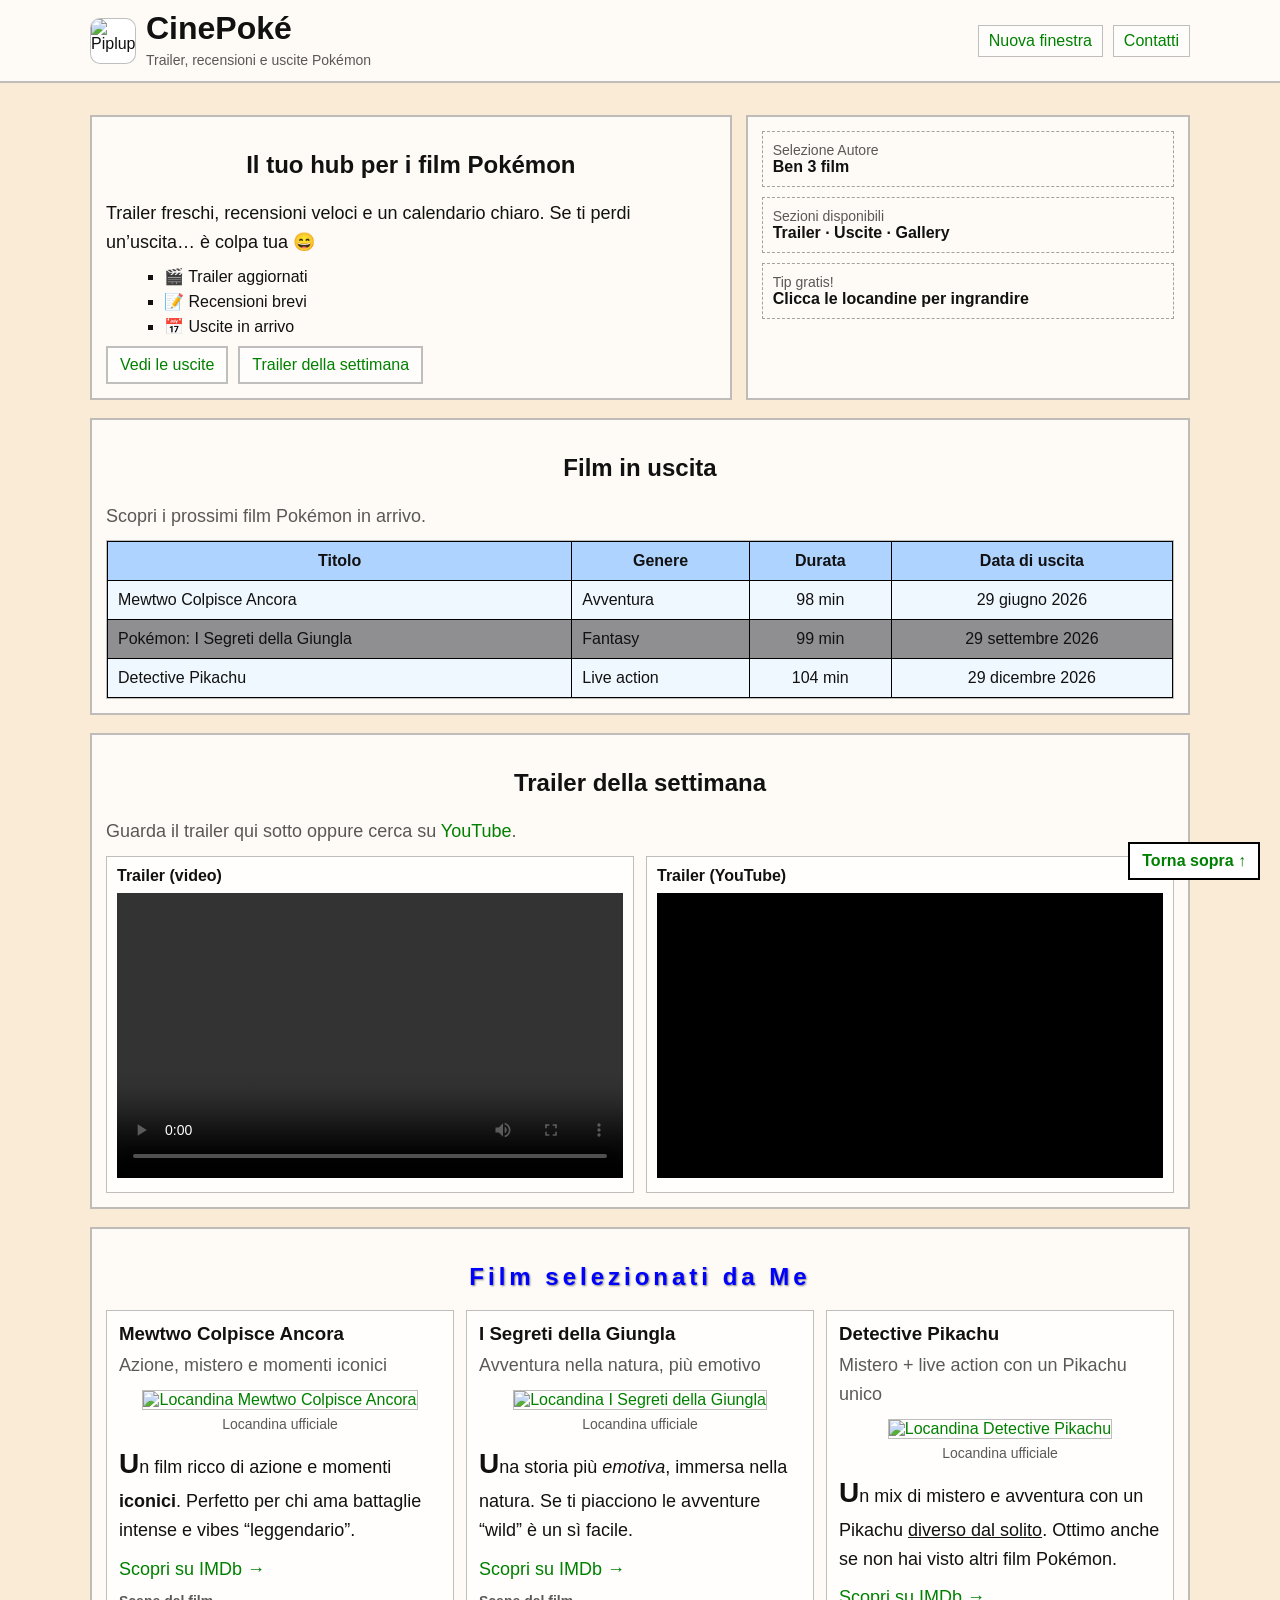
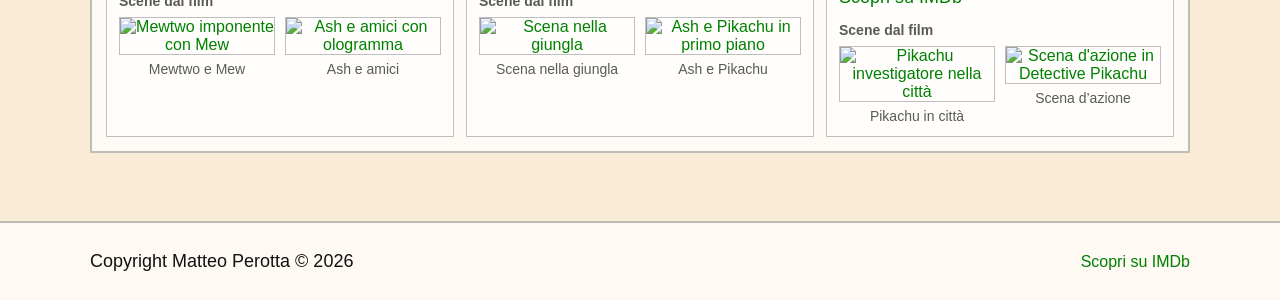
==== html/pokemon.html @ c6f37aa0 "Aggiunti vecchi esercizi" ====
<!DOCTYPE html>
<html lang="it">
  <head>
    <meta charset="UTF-8" />
    <meta name="viewport" content="width=device-width, initial-scale=1.0" />
    <meta name="description" content="Film Pokémon: trailer, recensioni e novità." />
    <meta name="author" content="Matteo Perotta" />

    <title>CinePoké</title>

    <link
      rel="icon"
      type="image/png"
      href="https://media.pokemoncentral.it/wiki/thumb/9/90/Artwork0393_DLPS.png/200px-Artwork0393_DLPS.png"
    />

    <link rel="stylesheet" href="pokemon.css" />
  </head>

  <body>
    <div class="bg-piplup" aria-hidden="true"></div>
    <a id="top"></a>

    <header class="site-header">
      <div class="container header-inner">
        <a class="brand" href="pokemon.html" aria-label="Vai alla home di CinePoké">
          <img
            class="brand__logo"
            src="https://media.pokemoncentral.it/wiki/thumb/9/90/Artwork0393_DLPS.png/200px-Artwork0393_DLPS.png"
            alt="Piplup"
            width="46"
            height="46"
            loading="lazy"
            decoding="async"
          />
          <div class="brand__text">
            <h1 class="brand__title">CinePoké</h1>
            <p class="brand__tagline">Trailer, recensioni e uscite Pokémon</p>
          </div>
        </a>

        <nav class="nav" aria-label="Navigazione principale">
          <ul class="nav__list">
            <li class="nav__item">
              <a class="nav__link" href="about.html" target="_blank" rel="noopener noreferrer">Nuova finestra</a>
            </li>
            <li class="nav__item">
              <a class="nav__link" href="contact.html">Contatti</a>
            </li>
          </ul>
        </nav>
      </div>
    </header>

    <main class="container main">
      <section class="hero">
        <div class="hero__copy">
          <h2>Il tuo hub per i film Pokémon</h2>
          <p>
            Trailer freschi, recensioni veloci e un calendario chiaro.
            Se ti perdi un’uscita… è colpa tua 😄
          </p>

          <ul class="pill-list">
            <li class="pill">🎬 Trailer aggiornati</li>
            <li class="pill">📝 Recensioni brevi</li>
            <li class="pill">📅 Uscite in arrivo</li>
          </ul>

          <div class="hero__cta">
            <a class="btn" href="#uscite">Vedi le uscite</a>
            <a class="btn btn--ghost" href="#trailer">Trailer della settimana</a>
          </div>
        </div>

        <div class="hero__card">
          <div class="stat">
            <span class="stat__label">Selezione Autore</span>
            <span class="stat__value">Ben 3 film</span>
          </div>
          <div class="stat">
            <span class="stat__label">Sezioni disponibili</span>
            <span class="stat__value">Trailer · Uscite · Gallery</span>
          </div>
          <div class="stat">
            <span class="stat__label">Tip gratis!
            </span>
            <span class="stat__value">Clicca le locandine per ingrandire</span>
          </div>
        </div>
      </section>

      <section id="uscite" class="card">
        <div class="card__head">
          <h2>Film in uscita</h2>
          <p>Scopri i prossimi film Pokémon in arrivo.</p>
        </div>

        <div class="table-wrap" role="region" aria-label="Tabella film in uscita" tabindex="0">
          <table class="table">
            <thead>
              <tr>
                <th scope="col">Titolo</th>
                <th scope="col">Genere</th>
                <th scope="col" class="t-center">Durata</th>
                <th scope="col" class="t-center">Data di uscita</th>
              </tr>
            </thead>
            <tbody>
              <tr>
                <td>Mewtwo Colpisce Ancora</td>
                <td>Avventura</td>
                <td class="t-center">98 min</td>
                <td class="t-center">29 giugno 2026</td>
              </tr>
              <tr>
                <td>Pokémon: I Segreti della Giungla</td>
                <td>Fantasy</td>
                <td class="t-center">99 min</td>
                <td class="t-center">29 settembre 2026</td>
              </tr>
              <tr>
                <td>Detective Pikachu</td>
                <td>Live action</td>
                <td class="t-center">104 min</td>
                <td class="t-center">29 dicembre 2026</td>
              </tr>
            </tbody>
          </table>
        </div>
      </section>

      <section id="trailer" class="card">
        <div class="card__head">
          <h2>Trailer della settimana</h2>
          <p>
            Guarda il trailer qui sotto oppure cerca su
            <a href="https://www.youtube.com/results?search_query=pokemon+movie+trailer" target="_blank" rel="noopener noreferrer">YouTube</a>.
          </p>
        </div>

        <div class="media-grid">
          <div class="media">
            <h3 class="media__title">Trailer (video)</h3>
            <video class="media__frame" controls preload="metadata">
              <source
                src="https://commondatastorage.googleapis.com/gtv-videos-bucket/sample/BigBuckBunny.mp4"
                type="video/mp4"
              />
              Il tuo browser non supporta il video.
            </video>
          </div>

          <div class="media">
            <h3 class="media__title">Trailer (YouTube)</h3>
            <iframe
              class="media__frame"
              src="https://www.youtube.com/embed/XGl9Q61RnAg"
              title="Trailer Pokémon"
              loading="lazy"
              allowfullscreen
            ></iframe>
          </div>
        </div>
      </section>

      <section class="card">
        <div class="card__head">
          <h2 id="speciale">Film selezionati da Me</h2>
        </div>

        <div class="movie-grid">
          <article class="movie">
            <header class="movie__header">
              <h3>Mewtwo Colpisce Ancora</h3>
              <p class="movie__subtitle">Azione, mistero e momenti iconici</p>
            </header>

            <div class="movie__body">
              <figure class="poster">
                <a href="https://media.pokemoncentral.it/wiki/0/06/F22_poster_italiano.png" target="_blank" rel="noopener noreferrer">
                  <img
                    src="https://media.pokemoncentral.it/wiki/0/06/F22_poster_italiano.png"
                    alt="Locandina Mewtwo Colpisce Ancora"
                    loading="lazy"
                    decoding="async"
                  />
                </a>
                <figcaption>Locandina ufficiale</figcaption>
              </figure>

              <p class="review">
                Un film ricco di azione e momenti <strong>iconici</strong>. Perfetto per chi ama battaglie intense e vibes “leggendario”.
              </p>

              <p class="meta-link">
                <a class="link" href="https://www.imdb.com/it/title/tt8856470/" target="_blank" rel="noopener noreferrer">Scopri su IMDb →</a>
              </p>

              <h4 class="section-title">Scene dal film</h4>
              <div class="gallery">
                <figure class="shot">
                  <a
                    href="https://upload.wikimedia.org/wikipedia/it/thumb/5/52/Pok%C3%A8mon_-_Mewtwo_colpisce_ancora_-_L%27evoluzione.jpg/330px-Pok%C3%A8mon_-_Mewtwo_colpisce_ancora_-_L%27evoluzione.jpg"
                    target="_blank"
                    rel="noopener noreferrer"
                  >
                    <img
                      src="https://upload.wikimedia.org/wikipedia/it/thumb/5/52/Pok%C3%A8mon_-_Mewtwo_colpisce_ancora_-_L%27evoluzione.jpg/330px-Pok%C3%A8mon_-_Mewtwo_colpisce_ancora_-_L%27evoluzione.jpg"
                      alt="Mewtwo imponente con Mew"
                      loading="lazy"
                      decoding="async"
                    />
                  </a>
                  <figcaption>Mewtwo e Mew</figcaption>
                </figure>

                <figure class="shot">
                  <a
                    href="https://www.akibagamers.it/wp-content/uploads/2020/03/pokemon-mewtwo-colpisce-ancora-evoluzione-recensione-screenshot-12.jpg"
                    target="_blank"
                    rel="noopener noreferrer"
                  >
                    <img
                      src="https://www.akibagamers.it/wp-content/uploads/2020/03/pokemon-mewtwo-colpisce-ancora-evoluzione-recensione-screenshot-12.jpg"
                      alt="Ash e amici con ologramma"
                      loading="lazy"
                      decoding="async"
                    />
                  </a>
                  <figcaption>Ash e amici</figcaption>
                </figure>
              </div>
            </div>
          </article>

          <article class="movie">
            <header class="movie__header">
              <h3>I Segreti della Giungla</h3>
              <p class="movie__subtitle">Avventura nella natura, più emotivo</p>
            </header>

            <div class="movie__body">
              <figure class="poster">
                <a href="https://media.pokemoncentral.it/wiki/3/3e/F23_poster_italiano.png" target="_blank" rel="noopener noreferrer">
                  <img
                    src="https://media.pokemoncentral.it/wiki/3/3e/F23_poster_italiano.png"
                    alt="Locandina I Segreti della Giungla"
                    loading="lazy"
                    decoding="async"
                  />
                </a>
                <figcaption>Locandina ufficiale</figcaption>
              </figure>

              <p class="review">
                Una storia più <em>emotiva</em>, immersa nella natura. Se ti piacciono le avventure “wild” è un sì facile.
              </p>

              <p class="meta-link">
                <a class="link" href="https://www.imdb.com/it/title/tt11819890/?ref_=fn_t_1" target="_blank" rel="noopener noreferrer">Scopri su IMDb →</a>
              </p>

              <h4 class="section-title">Scene dal film</h4>
              <div class="gallery">
                <figure class="shot">
                  <a
                    href="https://upload.wikimedia.org/wikipedia/it/c/c9/Il_film_Pok%C3%A9mon_-_I_segreti_della_giungla.png"
                    target="_blank"
                    rel="noopener noreferrer"
                  >
                    <img
                      src="https://upload.wikimedia.org/wikipedia/it/c/c9/Il_film_Pok%C3%A9mon_-_I_segreti_della_giungla.png"
                      alt="Scena nella giungla"
                      loading="lazy"
                      decoding="async"
                    />
                  </a>
                  <figcaption>Scena nella giungla</figcaption>
                </figure>

                <figure class="shot">
                  <a
                    href="https://www.staynerd.com/wp-content/uploads/2021/10/pokemon-segreti-giungla-04.jpg"
                    target="_blank"
                    rel="noopener noreferrer"
                  >
                    <img
                      src="https://www.staynerd.com/wp-content/uploads/2021/10/pokemon-segreti-giungla-04.jpg"
                      alt="Ash e Pikachu in primo piano"
                      loading="lazy"
                      decoding="async"
                    />
                  </a>
                  <figcaption>Ash e Pikachu</figcaption>
                </figure>
              </div>
            </div>
          </article>

          <article class="movie">
            <header class="movie__header">
              <h3>Detective Pikachu</h3>
              <p class="movie__subtitle">Mistero + live action con un Pikachu unico</p>
            </header>

            <div class="movie__body">
              <figure class="poster">
                <a
                  href="https://media.pokemoncentral.it/wiki/thumb/8/83/Detective_Pikachu_poster_2.jpeg/1200px-Detective_Pikachu_poster_2.jpeg"
                  target="_blank"
                  rel="noopener noreferrer"
                >
                  <img
                    src="https://media.pokemoncentral.it/wiki/thumb/8/83/Detective_Pikachu_poster_2.jpeg/1200px-Detective_Pikachu_poster_2.jpeg"
                    alt="Locandina Detective Pikachu"
                    loading="lazy"
                    decoding="async"
                  />
                </a>
                <figcaption>Locandina ufficiale</figcaption>
              </figure>

              <p class="review">
                Un mix di mistero e avventura con un Pikachu <u>diverso dal solito</u>. Ottimo anche se non hai visto altri film Pokémon.
              </p>

              <p class="meta-link">
                <a class="link" href="https://www.imdb.com/it/title/tt5884052/?ref_=fn_t_1" target="_blank" rel="noopener noreferrer">Scopri su IMDb →</a>
              </p>

              <h4 class="section-title">Scene dal film</h4>
              <div class="gallery">
                <figure class="shot">
                  <a
                    href="https://maxonassets.imgix.net/images/News/20191217_Detective_Pikachu_Header0.jpg?fm=webp&auto=format,compress&w=1920&h=1080&ar=16:9&fit=clip&crop=faces&q=80"
                    target="_blank"
                    rel="noopener noreferrer"
                  >
                    <img
                      src="https://maxonassets.imgix.net/images/News/20191217_Detective_Pikachu_Header0.jpg?fm=webp&auto=format,compress&w=1920&h=1080&ar=16:9&fit=clip&crop=faces&q=80"
                      alt="Pikachu investigatore nella città"
                      loading="lazy"
                      decoding="async"
                    />
                  </a>
                  <figcaption>Pikachu in città</figcaption>
                </figure>

                <figure class="shot">
                  <a
                    href="https://images.nintendolife.com/cd3745bf0cb65/pikachu.large.jpg"
                    target="_blank"
                    rel="noopener noreferrer"
                  >
                    <img
                      src="https://images.nintendolife.com/cd3745bf0cb65/pikachu.large.jpg"
                      alt="Scena d'azione in Detective Pikachu"
                      loading="lazy"
                      decoding="async"
                    />
                  </a>
                  <figcaption>Scena d’azione</figcaption>
                </figure>
              </div>
            </div>
          </article>
        </div>
      </section>
      <a href="#top" class="back-to-top">Torna sopra ↑</a>
    </main>

    <footer class="site-footer">
      <div class="container footer-inner">
        <p>Copyright Matteo Perotta © 2026</p>
        <a class="nav__link" href="https://www.imdb.com" target="_blank" rel="noopener noreferrer">Scopri su IMDb</a>
      </div>
    </footer>
    
  </body>
</html>
---- html/pokemon.css ----
* {
  box-sizing: border-box;
  font-family: Arial, Helvetica, sans-serif;
}

:root {
  --container: 1100px;
  --bg: antiquewhite;
  --card: rgba(255, 255, 255, 0.75);
  --stroke: rgba(0, 0, 0, 0.25);
  --text: #111;
  --muted: rgba(0, 0, 0, 0.65);
  --brand: green;
  --brandHover: rgb(2, 50, 2);
}

body {
  margin: 0;
  background-color: var(--bg);
  color: var(--text);
}

.bg-piplup {
  position: fixed;
  inset: 0;
  z-index: -1;
  background-image: url("https://media.pokemoncentral.it/wiki/thumb/9/90/Artwork0393_DLPS.png/200px-Artwork0393_DLPS.png");
  background-repeat: repeat;
  background-position: bottom right;
  opacity: 0.12;
}

.container {
  width: 92%;
  max-width: var(--container);
  margin: 0 auto;
}

.main {
  padding: 18px 0 40px;
}

h1,
h2 {
  text-align: center;
}

p {
  font-size: 18px;
  margin: 10px 0;
  line-height: 1.6;
}

a {
  color: var(--brand);
  text-decoration: none;
}

a:hover {
  color: var(--brandHover);
  text-decoration: underline;
}

a:focus {
  outline: 3px dashed blue;
}

ul {
  list-style-type: square;
}

#speciale {
  color: blue;
  letter-spacing: 4px;
  text-shadow: 1px 1px 2px gray;
}

::selection {
  background-color: yellow;
  color: black;
}

.review::first-letter {
  font-size: 28px;
  font-weight: bold;
}

.t-center {
  text-align: center;
}

.site-header {
  background-color: rgba(255, 255, 255, 0.75);
  border-bottom: 2px solid var(--stroke);
}

.header-inner {
  display: flex;
  flex-direction: column;
  align-items: flex-start;
  justify-content: space-between;
  gap: 12px;
  padding: 10px 0;
}

.back-to-top {
  position: fixed;
  bottom: 20px;
  right: 20px;
  background-color: white;
  border: 2px solid black;
  padding: 8px 12px;
  text-decoration: none;
  font-weight: bold;
}

.back-to-top:hover {
  background-color: lightgray;
}

img:hover {
  opacity: 0.85;
  transition: 0.3s;
}

.brand {
  display: flex;
  align-items: center;
  gap: 10px;
  color: inherit;
  text-decoration: none;
}

.brand__logo {
  border: 1px solid var(--stroke);
  border-radius: 10px;
  background: white;
}

.brand__title {
  margin: 0;
  text-align: left;
}

.brand__tagline {
  margin: 2px 0 0 0;
  font-size: 14px;
  color: var(--muted);
}

.nav__list {
  list-style: none;
  padding: 0;
  margin: 0;
  display: flex;
  gap: 10px;
  flex-wrap: wrap;
  justify-content: center;
}

.nav__item {
  border: 1px solid var(--stroke);
  background-color: rgba(255, 255, 255, 0.6);
  padding: 6px 10px;
}

.nav__link {
  color: var(--brand);
}

.hero {
  display: grid;
  grid-template-columns: 1fr;
  gap: 14px;
  margin-top: 14px;
}

.hero__copy,
.hero__card {
  border: 2px solid var(--stroke);
  background-color: var(--card);
  padding: 14px;
}

.pill-list {
  margin: 10px 0 0 18px;
}

.pill {
  margin: 6px 0;
}

.hero__cta {
  display: flex;
  flex-wrap: wrap;
  gap: 10px;
  margin-top: 10px;
}

.btn {
  border: 2px solid var(--stroke);
  background-color: rgba(255, 255, 255, 0.8);
  padding: 8px 12px;
  display: inline-block;
}

.btn--ghost {
  background-color: rgba(255, 255, 255, 0.55);
}

.stat {
  border: 1px dashed rgba(0, 0, 0, 0.35);
  padding: 10px;
  margin-bottom: 10px;
}

.stat__label {
  display: block;
  font-size: 14px;
  color: var(--muted);
}

.stat__value {
  font-weight: bold;
}

.card {
  border: 2px solid var(--stroke);
  background-color: var(--card);
  padding: 14px;
  margin-top: 18px;
}

.card__head p {
  color: var(--muted);
}

.table-wrap {
  overflow-x: auto;
  border: 1px solid var(--stroke);
  background-color: rgba(255, 255, 255, 0.7);
}

.table {
  width: 100%;
  min-width: 700px;
  border-collapse: collapse;
}

.table th,
.table td {
  border: 1px solid black;
  padding: 10px;
}

.table th {
  background-color: rgb(174, 211, 255);
}

.table tr:nth-child(odd) {
  background-color: aliceblue;
}

.table tr:nth-child(even) {
  background-color: rgb(143, 143, 146);
}

.media-grid {
  display: grid;
  grid-template-columns: 1fr;
  gap: 12px;
}

.media {
  border: 1px solid var(--stroke);
  background-color: rgba(255, 255, 255, 0.65);
  padding: 10px;
}

.media__title {
  margin: 0 0 8px 0;
  font-size: 16px;
}

.media__frame {
  width: 100%;
  border: 0;
  aspect-ratio: 16 / 9;
  background: black;
}

.movie-grid {
  display: grid;
  grid-template-columns: 1fr;
  gap: 12px;
}

.movie {
  border: 1px solid var(--stroke);
  background-color: rgba(255, 255, 255, 0.65);
  padding: 12px;
}

.movie__header h3 {
  margin: 0;
}

.movie__subtitle {
  margin: 6px 0 0 0;
  color: var(--muted);
}

.poster {
  text-align: center;
  margin: 10px 0;
}

.poster img {
  width: 200px;
  max-width: 100%;
  border: 1px solid var(--stroke);
}

.review {
  margin: 10px 0;
}

.section-title {
  margin: 10px 0 8px 0;
  font-size: 14px;
  color: var(--muted);
}

.gallery {
  display: grid;
  grid-template-columns: repeat(2, 1fr);
  gap: 10px;
  align-items: start;
}

.shot {
  margin: 0;
  text-align: center;
}

.shot img {
  width: 170px;
  max-width: 100%;
  border: 1px solid var(--stroke);
}

figcaption {
  font-size: 14px;
  color: var(--muted);
  margin-top: 6px;
}

.site-footer {
  margin-top: 28px;
  border-top: 2px solid var(--stroke);
  background-color: rgba(255, 255, 255, 0.7);
}

.footer-inner {
  padding: 14px 0;
  display: flex;
  align-items: center;
  justify-content: space-between;
  gap: 12px;
  flex-wrap: wrap;
}

@media (min-width: 600px) {
  .header-inner {
    flex-direction: row;
    align-items: center;
  }

  .media-grid {
    grid-template-columns: 1fr 1fr;
  }

  .movie-grid {
    grid-template-columns: repeat(2, 1fr);
  }
}

@media (min-width: 900px) {
  .hero {
    grid-template-columns: 1.3fr 0.9fr;
  }

  .movie-grid {
    grid-template-columns: repeat(3, 1fr);
  }
}
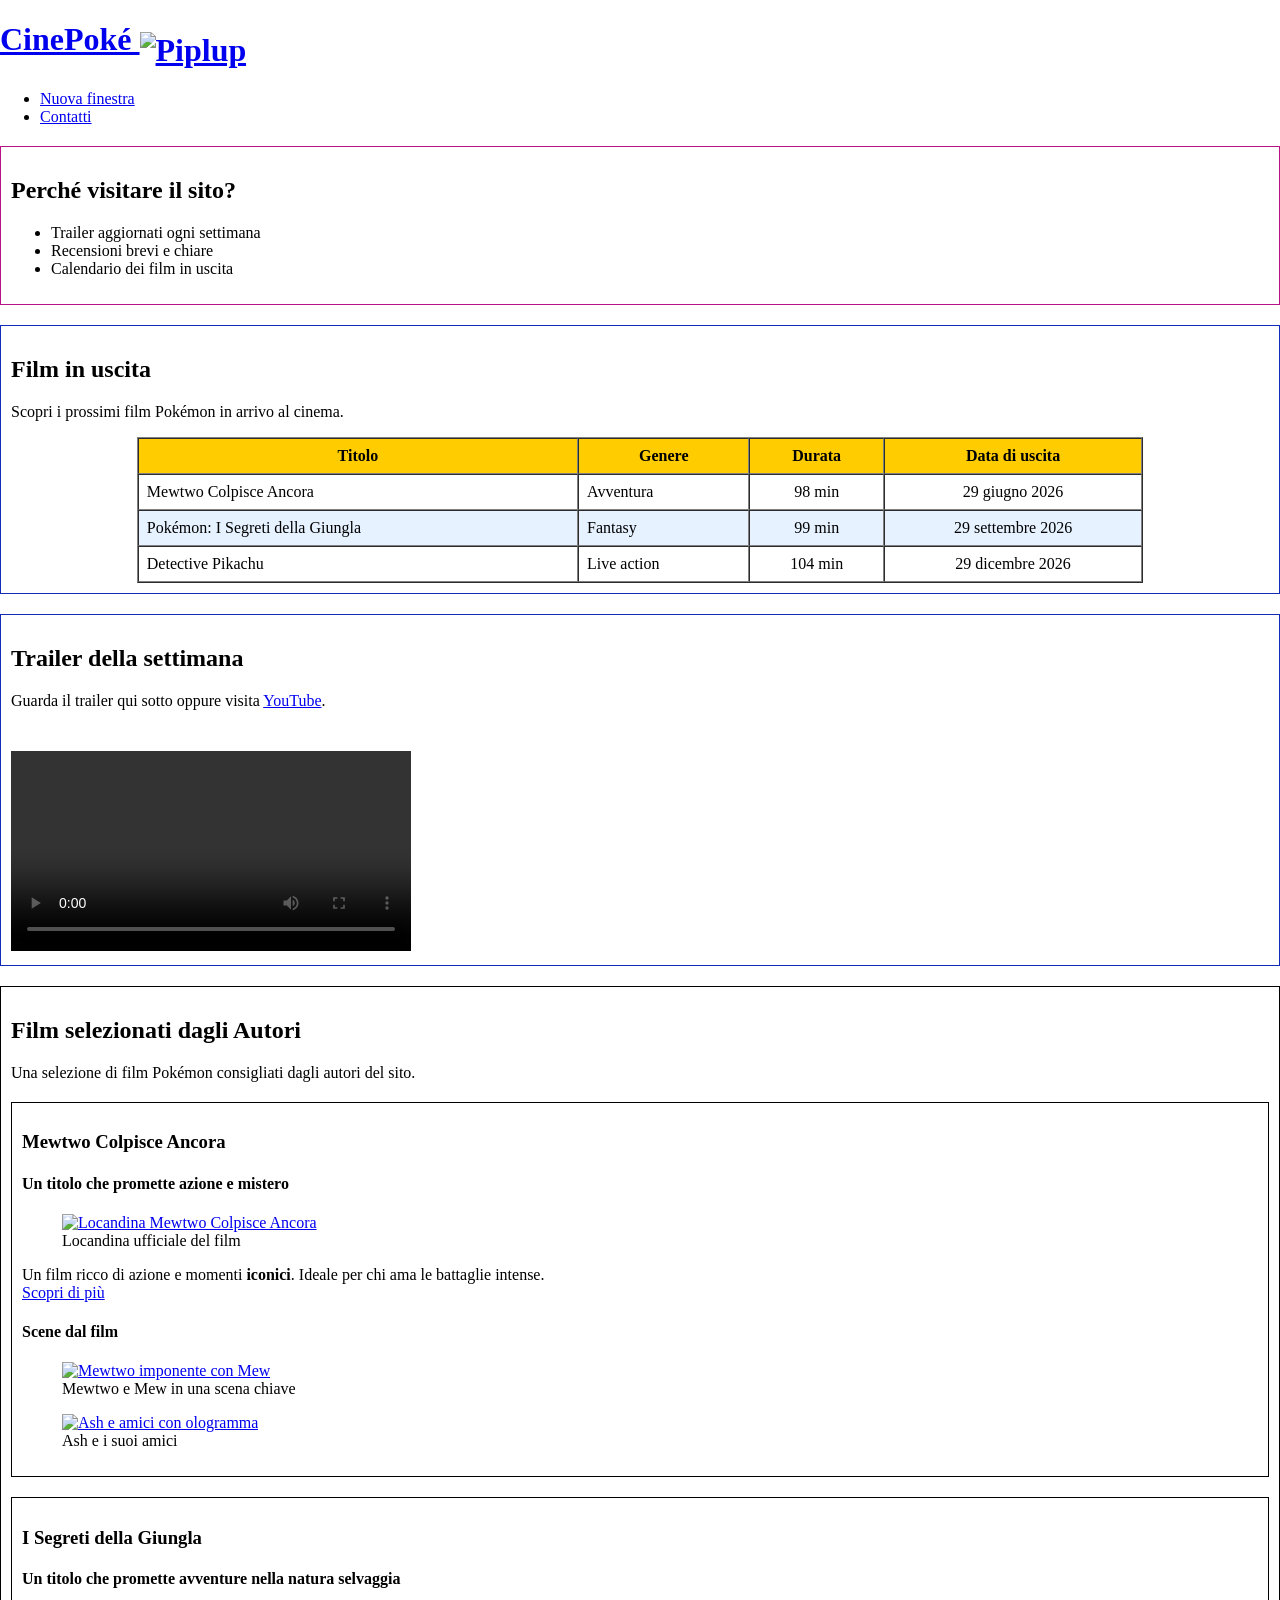
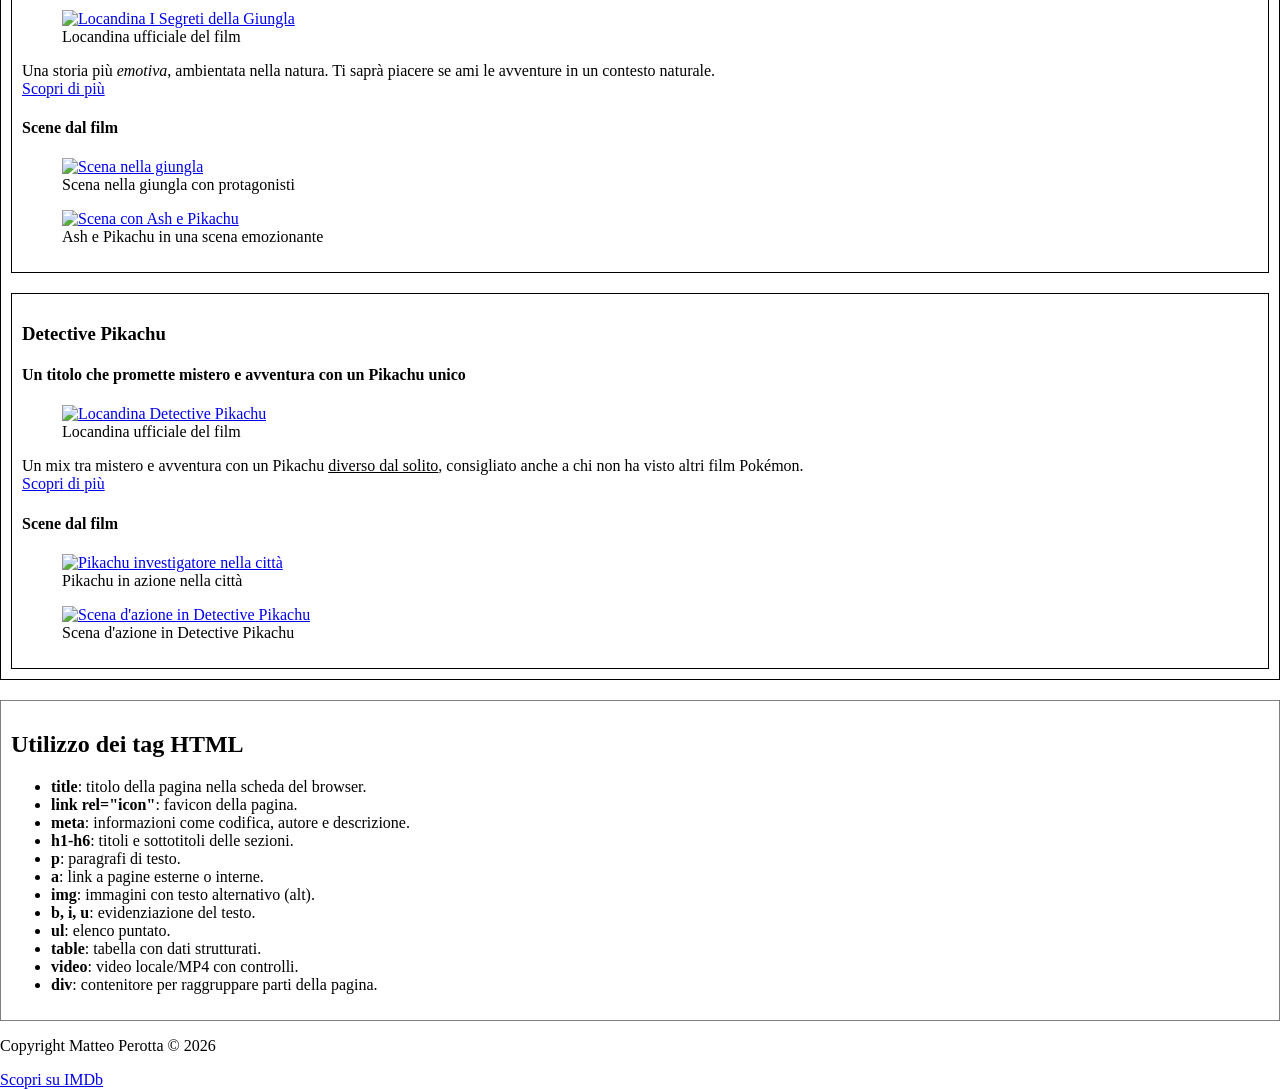
==== commit 0c47ff06: "OLD." ====
--- a/html/pokemon.html
+++ b/html/pokemon.html
@@ -1,381 +1,230 @@
-<!DOCTYPE html>
-<html lang="it">
-  <head>
-    <meta charset="UTF-8" />
-    <meta name="viewport" content="width=device-width, initial-scale=1.0" />
-    <meta name="description" content="Film Pokémon: trailer, recensioni e novità." />
-    <meta name="author" content="Matteo Perotta" />
-
-    <title>CinePoké</title>
-
-    <link
-      rel="icon"
-      type="image/png"
-      href="https://media.pokemoncentral.it/wiki/thumb/9/90/Artwork0393_DLPS.png/200px-Artwork0393_DLPS.png"
-    />
-
-    <link rel="stylesheet" href="pokemon.css" />
-  </head>
-
-  <body>
-    <div class="bg-piplup" aria-hidden="true"></div>
-    <a id="top"></a>
-
-    <header class="site-header">
-      <div class="container header-inner">
-        <a class="brand" href="pokemon.html" aria-label="Vai alla home di CinePoké">
-          <img
-            class="brand__logo"
-            src="https://media.pokemoncentral.it/wiki/thumb/9/90/Artwork0393_DLPS.png/200px-Artwork0393_DLPS.png"
-            alt="Piplup"
-            width="46"
-            height="46"
-            loading="lazy"
-            decoding="async"
-          />
-          <div class="brand__text">
-            <h1 class="brand__title">CinePoké</h1>
-            <p class="brand__tagline">Trailer, recensioni e uscite Pokémon</p>
-          </div>
-        </a>
-
-        <nav class="nav" aria-label="Navigazione principale">
-          <ul class="nav__list">
-            <li class="nav__item">
-              <a class="nav__link" href="about.html" target="_blank" rel="noopener noreferrer">Nuova finestra</a>
-            </li>
-            <li class="nav__item">
-              <a class="nav__link" href="contact.html">Contatti</a>
-            </li>
-          </ul>
-        </nav>
-      </div>
-    </header>
-
-    <main class="container main">
-      <section class="hero">
-        <div class="hero__copy">
-          <h2>Il tuo hub per i film Pokémon</h2>
-          <p>
-            Trailer freschi, recensioni veloci e un calendario chiaro.
-            Se ti perdi un’uscita… è colpa tua 😄
-          </p>
-
-          <ul class="pill-list">
-            <li class="pill">🎬 Trailer aggiornati</li>
-            <li class="pill">📝 Recensioni brevi</li>
-            <li class="pill">📅 Uscite in arrivo</li>
-          </ul>
-
-          <div class="hero__cta">
-            <a class="btn" href="#uscite">Vedi le uscite</a>
-            <a class="btn btn--ghost" href="#trailer">Trailer della settimana</a>
-          </div>
-        </div>
-
-        <div class="hero__card">
-          <div class="stat">
-            <span class="stat__label">Selezione Autore</span>
-            <span class="stat__value">Ben 3 film</span>
-          </div>
-          <div class="stat">
-            <span class="stat__label">Sezioni disponibili</span>
-            <span class="stat__value">Trailer · Uscite · Gallery</span>
-          </div>
-          <div class="stat">
-            <span class="stat__label">Tip gratis!
-            </span>
-            <span class="stat__value">Clicca le locandine per ingrandire</span>
-          </div>
-        </div>
-      </section>
-
-      <section id="uscite" class="card">
-        <div class="card__head">
-          <h2>Film in uscita</h2>
-          <p>Scopri i prossimi film Pokémon in arrivo.</p>
-        </div>
-
-        <div class="table-wrap" role="region" aria-label="Tabella film in uscita" tabindex="0">
-          <table class="table">
-            <thead>
-              <tr>
-                <th scope="col">Titolo</th>
-                <th scope="col">Genere</th>
-                <th scope="col" class="t-center">Durata</th>
-                <th scope="col" class="t-center">Data di uscita</th>
-              </tr>
-            </thead>
-            <tbody>
-              <tr>
-                <td>Mewtwo Colpisce Ancora</td>
-                <td>Avventura</td>
-                <td class="t-center">98 min</td>
-                <td class="t-center">29 giugno 2026</td>
-              </tr>
-              <tr>
-                <td>Pokémon: I Segreti della Giungla</td>
-                <td>Fantasy</td>
-                <td class="t-center">99 min</td>
-                <td class="t-center">29 settembre 2026</td>
-              </tr>
-              <tr>
-                <td>Detective Pikachu</td>
-                <td>Live action</td>
-                <td class="t-center">104 min</td>
-                <td class="t-center">29 dicembre 2026</td>
-              </tr>
-            </tbody>
-          </table>
-        </div>
-      </section>
-
-      <section id="trailer" class="card">
-        <div class="card__head">
-          <h2>Trailer della settimana</h2>
-          <p>
-            Guarda il trailer qui sotto oppure cerca su
-            <a href="https://www.youtube.com/results?search_query=pokemon+movie+trailer" target="_blank" rel="noopener noreferrer">YouTube</a>.
-          </p>
-        </div>
-
-        <div class="media-grid">
-          <div class="media">
-            <h3 class="media__title">Trailer (video)</h3>
-            <video class="media__frame" controls preload="metadata">
-              <source
-                src="https://commondatastorage.googleapis.com/gtv-videos-bucket/sample/BigBuckBunny.mp4"
-                type="video/mp4"
-              />
-              Il tuo browser non supporta il video.
-            </video>
-          </div>
-
-          <div class="media">
-            <h3 class="media__title">Trailer (YouTube)</h3>
-            <iframe
-              class="media__frame"
-              src="https://www.youtube.com/embed/XGl9Q61RnAg"
-              title="Trailer Pokémon"
-              loading="lazy"
-              allowfullscreen
-            ></iframe>
-          </div>
-        </div>
-      </section>
-
-      <section class="card">
-        <div class="card__head">
-          <h2 id="speciale">Film selezionati da Me</h2>
-        </div>
-
-        <div class="movie-grid">
-          <article class="movie">
-            <header class="movie__header">
-              <h3>Mewtwo Colpisce Ancora</h3>
-              <p class="movie__subtitle">Azione, mistero e momenti iconici</p>
-            </header>
-
-            <div class="movie__body">
-              <figure class="poster">
-                <a href="https://media.pokemoncentral.it/wiki/0/06/F22_poster_italiano.png" target="_blank" rel="noopener noreferrer">
-                  <img
-                    src="https://media.pokemoncentral.it/wiki/0/06/F22_poster_italiano.png"
-                    alt="Locandina Mewtwo Colpisce Ancora"
-                    loading="lazy"
-                    decoding="async"
-                  />
-                </a>
-                <figcaption>Locandina ufficiale</figcaption>
-              </figure>
-
-              <p class="review">
-                Un film ricco di azione e momenti <strong>iconici</strong>. Perfetto per chi ama battaglie intense e vibes “leggendario”.
-              </p>
-
-              <p class="meta-link">
-                <a class="link" href="https://www.imdb.com/it/title/tt8856470/" target="_blank" rel="noopener noreferrer">Scopri su IMDb →</a>
-              </p>
-
-              <h4 class="section-title">Scene dal film</h4>
-              <div class="gallery">
-                <figure class="shot">
-                  <a
-                    href="https://upload.wikimedia.org/wikipedia/it/thumb/5/52/Pok%C3%A8mon_-_Mewtwo_colpisce_ancora_-_L%27evoluzione.jpg/330px-Pok%C3%A8mon_-_Mewtwo_colpisce_ancora_-_L%27evoluzione.jpg"
-                    target="_blank"
-                    rel="noopener noreferrer"
-                  >
-                    <img
-                      src="https://upload.wikimedia.org/wikipedia/it/thumb/5/52/Pok%C3%A8mon_-_Mewtwo_colpisce_ancora_-_L%27evoluzione.jpg/330px-Pok%C3%A8mon_-_Mewtwo_colpisce_ancora_-_L%27evoluzione.jpg"
-                      alt="Mewtwo imponente con Mew"
-                      loading="lazy"
-                      decoding="async"
-                    />
-                  </a>
-                  <figcaption>Mewtwo e Mew</figcaption>
-                </figure>
-
-                <figure class="shot">
-                  <a
-                    href="https://www.akibagamers.it/wp-content/uploads/2020/03/pokemon-mewtwo-colpisce-ancora-evoluzione-recensione-screenshot-12.jpg"
-                    target="_blank"
-                    rel="noopener noreferrer"
-                  >
-                    <img
-                      src="https://www.akibagamers.it/wp-content/uploads/2020/03/pokemon-mewtwo-colpisce-ancora-evoluzione-recensione-screenshot-12.jpg"
-                      alt="Ash e amici con ologramma"
-                      loading="lazy"
-                      decoding="async"
-                    />
-                  </a>
-                  <figcaption>Ash e amici</figcaption>
-                </figure>
-              </div>
-            </div>
-          </article>
-
-          <article class="movie">
-            <header class="movie__header">
-              <h3>I Segreti della Giungla</h3>
-              <p class="movie__subtitle">Avventura nella natura, più emotivo</p>
-            </header>
-
-            <div class="movie__body">
-              <figure class="poster">
-                <a href="https://media.pokemoncentral.it/wiki/3/3e/F23_poster_italiano.png" target="_blank" rel="noopener noreferrer">
-                  <img
-                    src="https://media.pokemoncentral.it/wiki/3/3e/F23_poster_italiano.png"
-                    alt="Locandina I Segreti della Giungla"
-                    loading="lazy"
-                    decoding="async"
-                  />
-                </a>
-                <figcaption>Locandina ufficiale</figcaption>
-              </figure>
-
-              <p class="review">
-                Una storia più <em>emotiva</em>, immersa nella natura. Se ti piacciono le avventure “wild” è un sì facile.
-              </p>
-
-              <p class="meta-link">
-                <a class="link" href="https://www.imdb.com/it/title/tt11819890/?ref_=fn_t_1" target="_blank" rel="noopener noreferrer">Scopri su IMDb →</a>
-              </p>
-
-              <h4 class="section-title">Scene dal film</h4>
-              <div class="gallery">
-                <figure class="shot">
-                  <a
-                    href="https://upload.wikimedia.org/wikipedia/it/c/c9/Il_film_Pok%C3%A9mon_-_I_segreti_della_giungla.png"
-                    target="_blank"
-                    rel="noopener noreferrer"
-                  >
-                    <img
-                      src="https://upload.wikimedia.org/wikipedia/it/c/c9/Il_film_Pok%C3%A9mon_-_I_segreti_della_giungla.png"
-                      alt="Scena nella giungla"
-                      loading="lazy"
-                      decoding="async"
-                    />
-                  </a>
-                  <figcaption>Scena nella giungla</figcaption>
-                </figure>
-
-                <figure class="shot">
-                  <a
-                    href="https://www.staynerd.com/wp-content/uploads/2021/10/pokemon-segreti-giungla-04.jpg"
-                    target="_blank"
-                    rel="noopener noreferrer"
-                  >
-                    <img
-                      src="https://www.staynerd.com/wp-content/uploads/2021/10/pokemon-segreti-giungla-04.jpg"
-                      alt="Ash e Pikachu in primo piano"
-                      loading="lazy"
-                      decoding="async"
-                    />
-                  </a>
-                  <figcaption>Ash e Pikachu</figcaption>
-                </figure>
-              </div>
-            </div>
-          </article>
-
-          <article class="movie">
-            <header class="movie__header">
-              <h3>Detective Pikachu</h3>
-              <p class="movie__subtitle">Mistero + live action con un Pikachu unico</p>
-            </header>
-
-            <div class="movie__body">
-              <figure class="poster">
-                <a
-                  href="https://media.pokemoncentral.it/wiki/thumb/8/83/Detective_Pikachu_poster_2.jpeg/1200px-Detective_Pikachu_poster_2.jpeg"
-                  target="_blank"
-                  rel="noopener noreferrer"
-                >
-                  <img
-                    src="https://media.pokemoncentral.it/wiki/thumb/8/83/Detective_Pikachu_poster_2.jpeg/1200px-Detective_Pikachu_poster_2.jpeg"
-                    alt="Locandina Detective Pikachu"
-                    loading="lazy"
-                    decoding="async"
-                  />
-                </a>
-                <figcaption>Locandina ufficiale</figcaption>
-              </figure>
-
-              <p class="review">
-                Un mix di mistero e avventura con un Pikachu <u>diverso dal solito</u>. Ottimo anche se non hai visto altri film Pokémon.
-              </p>
-
-              <p class="meta-link">
-                <a class="link" href="https://www.imdb.com/it/title/tt5884052/?ref_=fn_t_1" target="_blank" rel="noopener noreferrer">Scopri su IMDb →</a>
-              </p>
-
-              <h4 class="section-title">Scene dal film</h4>
-              <div class="gallery">
-                <figure class="shot">
-                  <a
-                    href="https://maxonassets.imgix.net/images/News/20191217_Detective_Pikachu_Header0.jpg?fm=webp&auto=format,compress&w=1920&h=1080&ar=16:9&fit=clip&crop=faces&q=80"
-                    target="_blank"
-                    rel="noopener noreferrer"
-                  >
-                    <img
-                      src="https://maxonassets.imgix.net/images/News/20191217_Detective_Pikachu_Header0.jpg?fm=webp&auto=format,compress&w=1920&h=1080&ar=16:9&fit=clip&crop=faces&q=80"
-                      alt="Pikachu investigatore nella città"
-                      loading="lazy"
-                      decoding="async"
-                    />
-                  </a>
-                  <figcaption>Pikachu in città</figcaption>
-                </figure>
-
-                <figure class="shot">
-                  <a
-                    href="https://images.nintendolife.com/cd3745bf0cb65/pikachu.large.jpg"
-                    target="_blank"
-                    rel="noopener noreferrer"
-                  >
-                    <img
-                      src="https://images.nintendolife.com/cd3745bf0cb65/pikachu.large.jpg"
-                      alt="Scena d'azione in Detective Pikachu"
-                      loading="lazy"
-                      decoding="async"
-                    />
-                  </a>
-                  <figcaption>Scena d’azione</figcaption>
-                </figure>
-              </div>
-            </div>
-          </article>
-        </div>
-      </section>
-      <a href="#top" class="back-to-top">Torna sopra ↑</a>
-    </main>
-
-    <footer class="site-footer">
-      <div class="container footer-inner">
-        <p>Copyright Matteo Perotta © 2026</p>
-        <a class="nav__link" href="https://www.imdb.com" target="_blank" rel="noopener noreferrer">Scopri su IMDb</a>
-      </div>
-    </footer>
-    
-  </body>
+<!DOCTYPE html>
+<html lang="it">
+   <head>
+      <!-- Aggiunta di uno sfondo con un'immagine di Piplup, altrimenti era inguardabile, non ho resistito -->
+      <style>
+         body {
+         margin: 0;
+         }
+         body::before {
+         content: "";
+         position: fixed;
+         top: 0;
+         left: 0;
+         width: 100%;
+         height: 100%;
+         background-image: url("https://media.pokemoncentral.it/wiki/thumb/9/90/Artwork0393_DLPS.png/200px-Artwork0393_DLPS.png");
+         background-repeat: repeat;
+         background-position: bottom right;
+         opacity: 0.3; 
+         z-index: -1;
+         }
+      </style>
+      <!-- Meta richiesti dalla traccia -->
+      <meta charset="UTF-8">
+      <meta name="viewport" content="width=device-width, initial-scale=1.0">
+      <meta name="description" content="Film Pokémon: trailer, recensioni e novità.">
+      <meta name="author" content="Matteo Perotta">
+      <title>CinePoké</title>
+      <link rel="icon" type="image/png"
+         href="https://media.pokemoncentral.it/wiki/thumb/9/90/Artwork0393_DLPS.png/200px-Artwork0393_DLPS.png">
+   </head>
+   <body>
+      <header>
+         <div class="titolone">
+            <a href="pokemon.html">
+               <h1>
+                  CinePoké
+                  <img src="https://media.pokemoncentral.it/wiki/thumb/9/90/Artwork0393_DLPS.png/200px-Artwork0393_DLPS.png"
+                     alt="Piplup"
+                     width="80"
+                     align="middle">
+               </h1>
+            </a>
+         </div>
+         <nav>
+            <ul>
+               <li><a href="about.html" target="_blank">Nuova finestra</a></li>
+               <li><a href="contact.html">Contatti</a></li>
+            </ul>
+         </nav>
+      </header>
+      <main>
+         <div style="border: 1px solid rgb(184, 18, 134); padding: 10px; margin-top: 20px;">
+            <h2>Perché visitare il sito?</h2>
+            <ul>
+               <li>Trailer aggiornati ogni settimana</li>
+               <li>Recensioni brevi e chiare</li>
+               <li>Calendario dei film in uscita</li>
+            </ul>
+         </div>
+         <div style="border: 1px solid rgb(18, 43, 184); padding: 10px; margin-top: 20px;">
+            <h2>Film in uscita</h2>
+            <p>Scopri i prossimi film Pokémon in arrivo al cinema.</p>
+            <table border="1" width="80%" align="center" cellpadding="8" cellspacing="0" bgcolor="#f0f8ff">
+               <tr bgcolor="#ffcc00">
+                  <th>Titolo</th>
+                  <th>Genere</th>
+                  <th>Durata</th>
+                  <th>Data di uscita</th>
+               </tr>
+               <tr bgcolor="#ffffff">
+                  <td>Mewtwo Colpisce Ancora</td>
+                  <td>Avventura</td>
+                  <td align="center">98 min</td>
+                  <td align="center">29 giugno 2026</td>
+               </tr>
+               <tr bgcolor="#e6f2ff">
+                  <td>Pokémon: I Segreti della Giungla</td>
+                  <td>Fantasy</td>
+                  <td align="center">99 min</td>
+                  <td align="center">29 settembre 2026</td>
+               </tr>
+               <tr bgcolor="#ffffff">
+                  <td>Detective Pikachu</td>
+                  <td>Live action</td>
+                  <td align="center">104 min</td>
+                  <td align="center">29 dicembre 2026</td>
+               </tr>
+            </table>
+         </div>
+         <div style="border: 1px solid rgb(18, 43, 184); padding: 10px; margin-top: 20px;">
+            <h2>Trailer della settimana</h2>
+            <p>Guarda il trailer qui sotto oppure visita <a href="https://www.youtube.com/results?search_query=pokemon+movie+trailer" target="_blank">YouTube</a>.</p>
+            <video width="400" controls>
+               <source src="https://commondatastorage.googleapis.com/gtv-videos-bucket/sample/BigBuckBunny.mp4" type="video/mp4">
+               Il tuo browser non supporta il video.
+            </video>
+            <iframe width="400" height="225"
+               src="https://www.youtube.com/embed/XGl9Q61RnAg"
+               title="Trailer Pokémon"
+               frameborder="0"
+               allowfullscreen>
+            </iframe>
+         </div>
+         <div style="border: 1px solid black; padding: 10px; margin-top: 20px;">
+            <h2>Film selezionati dagli Autori</h2>
+            <p>Una selezione di film Pokémon consigliati dagli autori del sito.</p>
+            <div style="border: 1px solid black; padding: 10px; margin-top: 20px;">
+               <h3>Mewtwo Colpisce Ancora</h3>
+               <h4>Un titolo che promette azione e mistero</h4>
+               <figure>
+                  <a href="https://media.pokemoncentral.it/wiki/0/06/F22_poster_italiano.png" target="_blank">
+                  <img src="https://media.pokemoncentral.it/wiki/0/06/F22_poster_italiano.png"
+                     alt="Locandina Mewtwo Colpisce Ancora"
+                     width="200" title="Locandina ufficiale del film">
+                  </a>
+                  <figcaption>Locandina ufficiale del film</figcaption>
+               </figure>
+               <p>
+                  Un film ricco di azione e momenti <b>iconici</b>.
+                  Ideale per chi ama le battaglie intense. <br>
+                  <a href="https://www.imdb.com/it/title/tt8856470/" target="_blank">Scopri di più</a>
+               </p>
+               <h4>Scene dal film</h4>
+               <figure>
+                  <a href="https://upload.wikimedia.org/wikipedia/it/thumb/5/52/Pok%C3%A8mon_-_Mewtwo_colpisce_ancora_-_L%27evoluzione.jpg/330px-Pok%C3%A8mon_-_Mewtwo_colpisce_ancora_-_L%27evoluzione.jpg" target="_blank">
+                  <img src="https://upload.wikimedia.org/wikipedia/it/thumb/5/52/Pok%C3%A8mon_-_Mewtwo_colpisce_ancora_-_L%27evoluzione.jpg/330px-Pok%C3%A8mon_-_Mewtwo_colpisce_ancora_-_L%27evoluzione.jpg"
+                     alt="Mewtwo imponente con Mew"
+                     width="200"   title="Mewtwo e Mew in una scena chiave">
+                  </a>
+                  <figcaption>Mewtwo e Mew in una scena chiave</figcaption>
+               </figure>
+               <figure>
+                  <a href="https://www.akibagamers.it/wp-content/uploads/2020/03/pokemon-mewtwo-colpisce-ancora-evoluzione-recensione-screenshot-12.jpg" target="_blank">
+                  <img src="https://www.akibagamers.it/wp-content/uploads/2020/03/pokemon-mewtwo-colpisce-ancora-evoluzione-recensione-screenshot-12.jpg"
+                     alt="Ash e amici con ologramma"
+                     width="200" title="Ash e amici con ologramma di Mewtwo">
+                  </a>
+                  <figcaption>Ash e i suoi amici</figcaption>
+               </figure>
+            </div>
+            <div style="border: 1px solid black; padding: 10px; margin-top: 20px;">
+               <h3>I Segreti della Giungla</h3>
+               <h4>Un titolo che promette avventure nella natura selvaggia</h4>
+               <figure>
+                  <a href="https://media.pokemoncentral.it/wiki/3/3e/F23_poster_italiano.png" target="_blank">
+                  <img src="https://media.pokemoncentral.it/wiki/3/3e/F23_poster_italiano.png"
+                     alt="Locandina I Segreti della Giungla" width="200" title="Locandina ufficiale">
+                  </a>
+                  <figcaption>Locandina ufficiale del film</figcaption>
+               </figure>
+               <p class="Recensione">
+                  Una storia più <i>emotiva</i>, ambientata nella natura. Ti saprà piacere se ami le avventure in un contesto naturale. <br>
+                  <a href="https://www.imdb.com/it/title/tt11819890/?ref_=fn_t_1" target="_blank">Scopri di più</a>
+               </p>
+               <h4>Scene dal film</h4>
+               <figure>
+                  <a href="https://upload.wikimedia.org/wikipedia/it/c/c9/Il_film_Pok%C3%A9mon_-_I_segreti_della_giungla.png" target="_blank">
+                  <img src="https://upload.wikimedia.org/wikipedia/it/c/c9/Il_film_Pok%C3%A9mon_-_I_segreti_della_giungla.png"
+                     alt="Scena nella giungla" width="200" title="Scena nella giungla con protagonisti">
+                  </a>
+                  <figcaption>Scena nella giungla con protagonisti</figcaption>
+               </figure>
+               <figure>
+                  <a href="https://www.staynerd.com/wp-content/uploads/2021/10/pokemon-segreti-giungla-04.jpg" target="_blank">
+                  <img src="https://www.staynerd.com/wp-content/uploads/2021/10/pokemon-segreti-giungla-04.jpg"
+                     alt="Scena con Ash e Pikachu" width="200" title="Scena con Ash e Pikachu in primo piano">
+                  </a>
+                  <figcaption>Ash e Pikachu in una scena emozionante</figcaption>
+               </figure>
+            </div>
+            <div style="border: 1px solid black; padding: 10px; margin-top: 20px;">
+               <h3>Detective Pikachu</h3>
+               <h4>Un titolo che promette mistero e avventura con un Pikachu unico</h4>
+               <figure>
+                  <a href="https://media.pokemoncentral.it/wiki/thumb/8/83/Detective_Pikachu_poster_2.jpeg/1200px-Detective_Pikachu_poster_2.jpeg" target="_blank">
+                  <img src="https://media.pokemoncentral.it/wiki/thumb/8/83/Detective_Pikachu_poster_2.jpeg/1200px-Detective_Pikachu_poster_2.jpeg"
+                     alt="Locandina Detective Pikachu" width="200" title="Locandina ufficiale">
+                  </a>
+                  <figcaption>Locandina ufficiale del film</figcaption>
+               </figure>
+               <p class="Recensione">
+                  Un mix tra mistero e avventura con un Pikachu <u>diverso dal solito</u>, consigliato anche a chi non ha visto altri film Pokémon. <br>
+                  <a href="https://www.imdb.com/it/title/tt5884052/?ref_=fn_t_1" target="_blank">Scopri di più</a>
+               </p>
+               <h4>Scene dal film</h4>
+               <figure>
+                  <a href="https://maxonassets.imgix.net/images/News/20191217_Detective_Pikachu_Header0.jpg?fm=webp&auto=format,compress&w=1920&h=1080&ar=16:9&fit=clip&crop=faces&q=80" target="_blank">
+                  <img src="https://maxonassets.imgix.net/images/News/20191217_Detective_Pikachu_Header0.jpg?fm=webp&auto=format,compress&w=1920&h=1080&ar=16:9&fit=clip&crop=faces&q=80"
+                     alt="Pikachu investigatore nella città" width="200" title="Pikachu investigatore nella città">
+                  </a>
+                  <figcaption>Pikachu in azione nella città</figcaption>
+               </figure>
+               <figure>
+                  <a href="https://images.nintendolife.com/cd3745bf0cb65/pikachu.large.jpg" target="_blank">
+                  <img src="https://images.nintendolife.com/cd3745bf0cb65/pikachu.large.jpg"
+                     alt="Scena d'azione in Detective Pikachu" width="200" title="Scena d'azione in Detective Pikachu">
+                  </a>
+                  <figcaption>Scena d'azione in Detective Pikachu</figcaption>
+               </figure>
+            </div>
+         </div>
+         <div style="border: 1px solid gray; padding: 10px; margin-top: 20px;">
+            <h2>Utilizzo dei tag HTML</h2>
+            <ul>
+               <li><b>title</b>: titolo della pagina nella scheda del browser.</li>
+               <li><b>link rel="icon"</b>: favicon della pagina.</li>
+               <li><b>meta</b>: informazioni come codifica, autore e descrizione.</li>
+               <li><b>h1-h6</b>: titoli e sottotitoli delle sezioni.</li>
+               <li><b>p</b>: paragrafi di testo.</li>
+               <li><b>a</b>: link a pagine esterne o interne.</li>
+               <li><b>img</b>: immagini con testo alternativo (alt).</li>
+               <li><b>b, i, u</b>: evidenziazione del testo.</li>
+               <li><b>ul</b>: elenco puntato.</li>
+               <li><b>table</b>: tabella con dati strutturati.</li>
+               <li><b>video</b>: video locale/MP4 con controlli.</li>
+               <li><b>div</b>: contenitore per raggruppare parti della pagina.</li>
+            </ul>
+         </div>
+         <footer>
+            <div class="Copyright">
+               <p>Copyright Matteo Perotta © 2026</p>
+            </div>
+            <div class="IMDB">
+               <a href="https://www.imdb.com" target="_blank">Scopri su IMDb</a>
+            </div>
+         </footer>
+      </main>
+   </body>
 </html>
